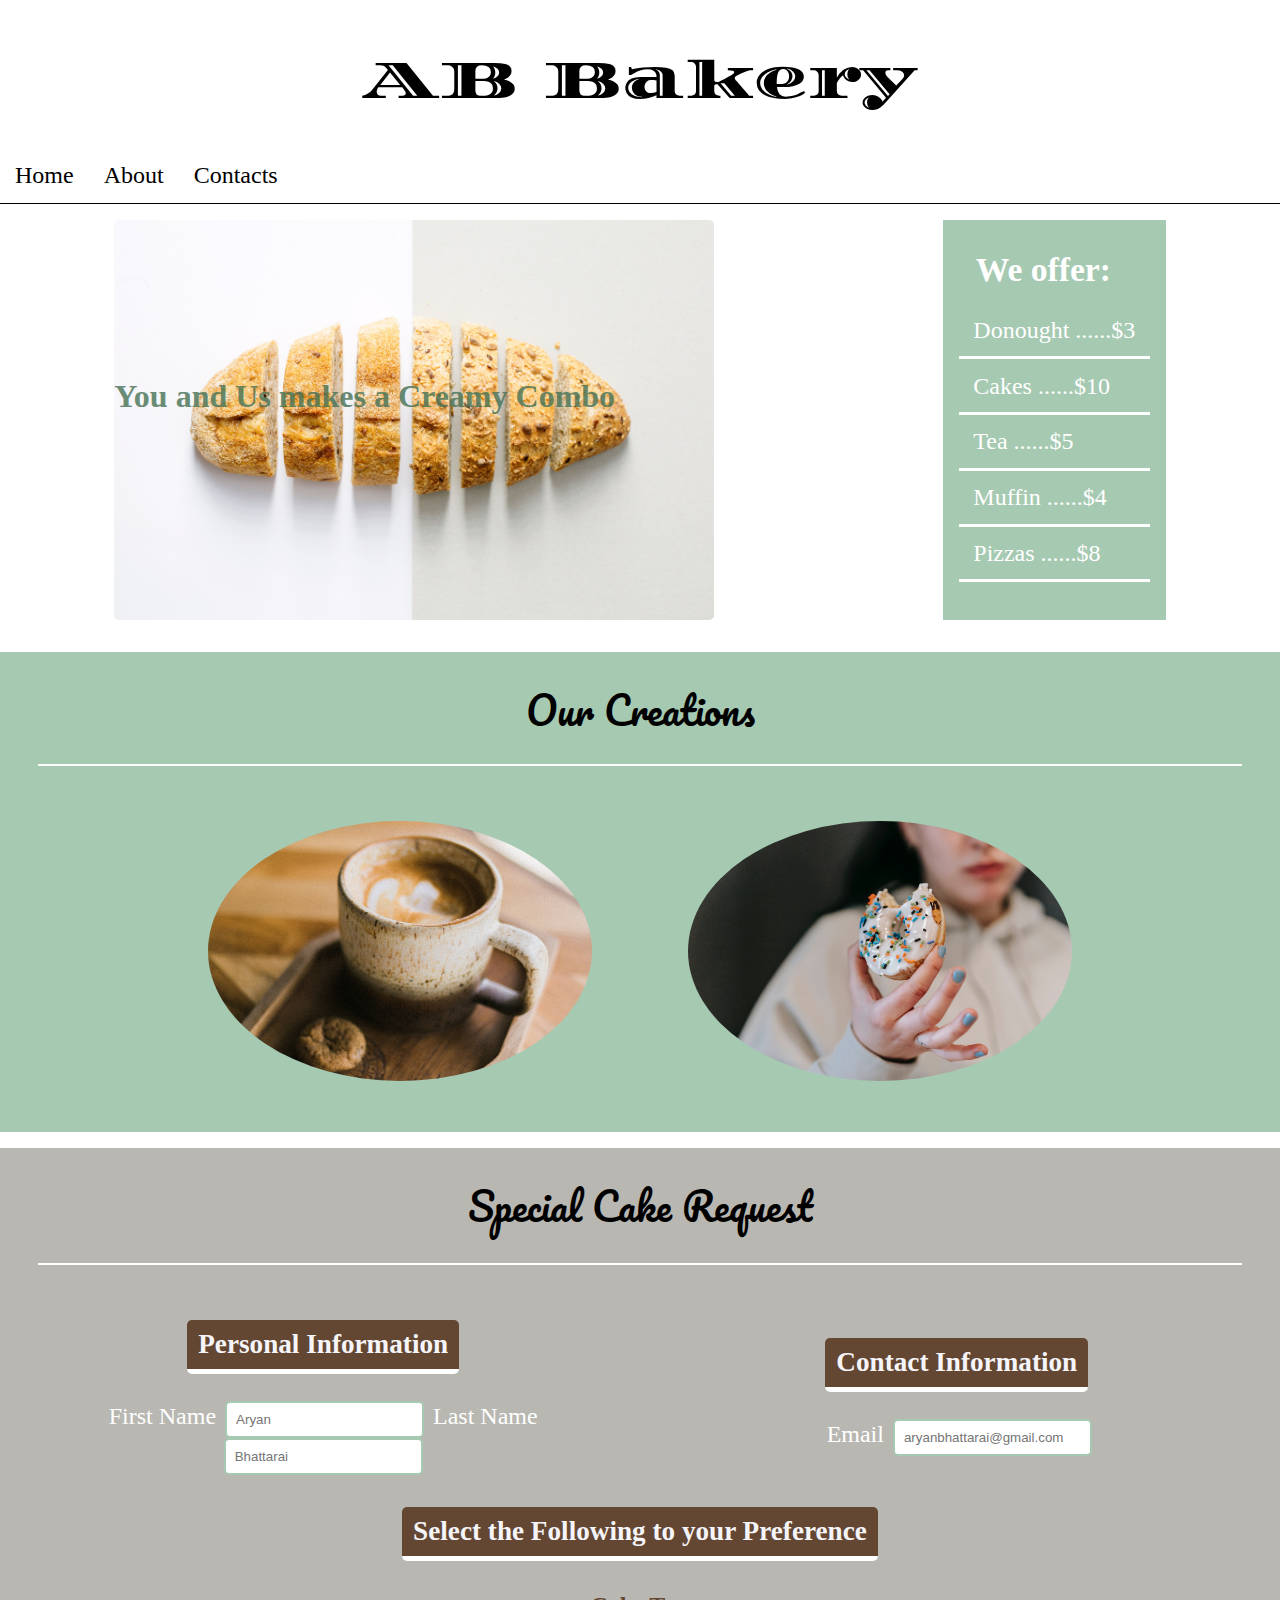
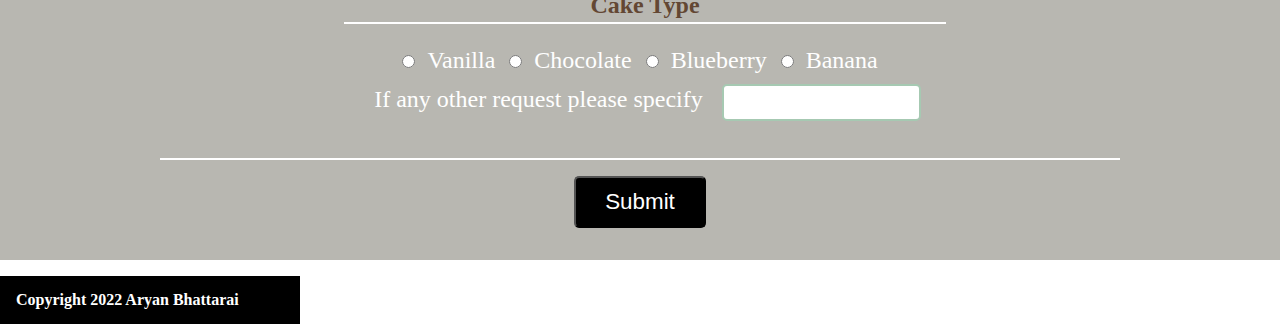
==== index.html @ 418ecd6c "First try" ====
<!DOCTYPE html>
<html lang="en">
  <head>
    <meta charset="UTF-8" />
    <meta http-equiv="X-UA-Compatible" content="IE=edge" />
    <meta name="viewport" content="width=device-width, initial-scale=1.0" />

    <link rel="stylesheet" href="./Styles/reset.css" />
    <link rel="stylesheet" href="./Styles/indexstyles.css" />
    <link rel="stylesheet" href="./Styles/responsivestyle.css" />
    <script src="./js/main.js" defer></script>
    <title>AB Bakery</title>
  </head>

  <body>
    <header id="mainHeadofPage">
      <h1>AB Bakery</h1>
      <nav>
        <ul>
          <li><a href="#">Home</a></li>
          <li><a href="./about.html">About</a></li>
          <li><a href="#">Contacts</a></li>
          <!--Dummy contacts for the page with zero contents-->
        </ul>
      </nav>
    </header>
    <div id="mainDiv">
      <main class="mainContent">
        <p>You and Us makes a Creamy Combo</p>
      </main>
      <div class="bakeryStyles">
        <h2>We offer:</h2>
        <ul>
          <li>Donought ......$3</li>
          <li>Cakes ......$10</li>
          <li>Tea ......$5</li>
          <li>Muffin ......$4</li>
          <li>Pizzas ......$8</li>
        </ul>
      </div>
    </div>
    <section class="additionalContent">
      <h2>Our Creations</h2>
      <aside class="aside1"></aside>
      <aside class="aside2"></aside>
    </section>
    <section class="cakeOrderForm">
      <h2>Special Cake Request</h2>
      <form action="./index.html" method="post" name="Cake Order Form" netlify>
        <fieldset>
          <legend>Personal Information</legend>

          <label for="fname">First Name</label>
          <input
            type="text"
            id="fname"
            name="fname"
            requred
            placeholder="Aryan"
          />
          <label for="lname">Last Name</label>
          <input
            type="text"
            id="lname"
            name="lname"
            requred
            placeholder="Bhattarai"
          />
        </fieldset>
        <fieldset>
          <legend>Contact Information</legend>
          <label for="email" id="email" name="email">Email</label>
          <input type="email" required placeholder="aryanbhattarai@gmail.com" />
        </fieldset>
        <fieldset>
          <legend>Select the Following to your Preference</legend>
          <label><span>Cake Type</span></label>
          <input
            type="radio"
            id="cakevanilla"
            name="cakeType"
            name="cakevanilla"
            required
          />
          <label for="cakevanilla">Vanilla</label>
          <input
            type="radio"
            id="cakechocolate"
            name="cakeType"
            name="cakechocolate"
            required
          />
          <label for="cakechocolate">Chocolate</label>
          <input
            type="radio"
            id="cakeblueberry"
            name="cakeType"
            name="cakeblueberry"
            required
          />
          <label for="cakeblueberry">Blueberry</label>
          <input
            type="radio"
            id="cakebanana"
            name="cakeType"
            name="cakebanana"
            required
          />
          <label for="cakebanana">Banana</label>
          <label for="extracakerequest"
            >If any other request please specify</label
          >
          <input type="text" id="othercake" name="othercake" />
        </fieldset>

        <div>
          <button id="submitButton">Submit</button>
          <div class="popUp" id="popup">
            <h3>Thanks you for the order.</h3>
            <p>
              We will send you the total price and the order summary shortly.
            </p>
            <button id="OkButton">Ok</button>
          </div>
        </div>
      </form>
    </section>

    <footer class="lastPart">Copyright 2022 Aryan Bhattarai</footer>
  </body>
</html>
---- Styles/indexstyles.css ----
@import url('https://fonts.googleapis.com/css2?family=Diplomata&display=swap');
@import url('https://fonts.googleapis.com/css2?family=Diplomata&family=Pacifico&display=swap');
/* *{
    outline: 1px dotted black;
} */
#mainHeadofPage h1{
    display: flex;
    justify-content: center;
    align-items: center;
    padding: 1em;
    font-family: 'Diplomata', cursive;
     font-size: 3.4em;
}
#mainHeadofPage nav ul{
    display: flex;
    justify-content: start;
    align-items: center;
    padding-bottom: 1em;
    margin-bottom: 1em;
    border-bottom: 1px solid black;
}
#mainHeadofPage nav ul li a{
    text-decoration: none;
    padding: 12px 15px;
    color: #000;
    font-size: 1.5em;
}
#mainHeadofPage nav ul li a:hover{
    color: grey;
    transition: 0.25s;
}

/* for main content css */
#mainDiv{
    display: flex;
    flex-wrap: wrap;
    justify-content: space-around;
}
#mainDiv .mainContent p{
    font-size: 2em;
    margin-top: 5em;
    color: #467255;
    opacity: 0.8;
    font-weight: bolder;
}
.mainContent{
    background-image: url(../Images/background2.jpg); 
    background-position: center;
    background-size: cover;
    width: 600px;
    height:400px; 
    border-radius: 5px;
}

.bakeryStyles{
    background-color: #A6C9B2;
    padding: 1em;
}
.bakeryStyles h2{
    font-size: 2.1em;
    color: white;
    padding: 0.5em;
    font-weight: 800;
}
.bakeryStyles li{
    font-size: 1.5em;
    color: white;
    padding: 0.6em;
    border-bottom: 3px solid white;
}

/* for additional content */
.additionalContent{
    display: flex;
    flex-wrap: wrap;
    justify-content: center;
    background-color: #A6C9B2;
    margin-top: 2em;
    width: 100%;
    height: 480px;
    margin-bottom: 1em;
}
.additionalContent h2{
    font-size: 2.4em;
    font-family: 'Diplomata', cursive;
    font-family: 'Pacifico', cursive;
    margin:1em;
    width: 100%;
    text-align: center;
    border-bottom: 2px solid white;

}
.additionalContent .aside1{
    background-image: url(../Images/teacontent.jpg);
    background-position: center;
    background-size: cover;
    height: 260px;
    width: 30%;
    border-radius: 50%;
    margin: 1em 3em;
    
}
.additionalContent .aside2{
    background-image: url(../Images/content\ image.jpg);
    background-position: center;
    background-size: cover;
    height: 260px;
    width: 30%;
    border-radius: 50%;
    margin: 1em 3em;
}

/* Order form for bakery */
.cakeOrderForm { 
    background-color: #b8b7b1;
    display: flex;
    justify-content: space-around;
    flex-wrap: wrap;
    margin-bottom: 1em;
}
.cakeOrderForm h2{
    font-size: 2.4em;
    font-family: 'Diplomata', cursive;
    font-family: 'Pacifico', cursive;
    width: 100%;
    text-align: center;
    margin: 1em;
    padding-bottom: 1em;
    border-bottom: 2px solid white;
}
.cakeOrderForm form{
    display: flex;
    flex-wrap: wrap;
    justify-content: center;
    align-items: center;
}
.cakeOrderForm form fieldset{
 margin: 1em;
 width: 47%;
 text-align: center;
   
   
}
.cakeOrderForm form legend{
    display: flex;
    background-color: #634733;
    border-radius: 5px;
    font-size: 1.7em;
    padding: 0.4em;
    margin-bottom: 1em; 
    font-weight: 800;
    color: #f5f4f8;
    border-bottom: 5px solid white;
}
.cakeOrderForm form label{
    color: white;
    font-size: 1.5em;
    padding: 5px;
}

.cakeOrderForm form span{
    color:#634733 ;
    font-weight: 800;
    display: inline-block;
    width: 100%;
    border-bottom: 2px solid white;
    margin-bottom: 1em;
    padding: 5px;
}
.cakeOrderForm form input{
    padding: 9px;
    border: 2px solid #a6c9b2;
    border-radius: 5px;
}

.cakeOrderForm  form  fieldset:nth-child(3)  label:nth-child(11){
    display: inline-block;
    text-align: center;
    margin: 10px;
    
}


#submitButton{
    font-size: 1.4em;
    padding: 0.5em 1.3em;
    background-color: black;
    color: white;
    border-radius: 5px;
    transition: 0.25s;
    cursor: pointer;
}
#submitButton:hover{
    background-color: #31291e;
}
.cakeOrderForm div{
   
    width: 75%;
    text-align: center;
    border-top: 2px solid white;
    padding: 1em;
    margin: 1em;
 
    
 }
.popUp{
    display: flex;
    flex-wrap: wrap;
    justify-content: center;
    font-size: 1.5em;
    background-color: black;
    color: white;
    border-radius: 5px;
    position: absolute;
    top: 5px;
    visibility: hidden;   
    
}
.popUp .show{
     visibility: visible;
     top: 30%;
     
     
     
}
#OkButton{
    font-size: 1em;
    background-color: rgb(251, 249, 249);
    color: rgb(1, 1, 1);
    border-radius: 5px;
    width: 100%;
    margin-top: 10px; 
    cursor: pointer; 
    
    
}
#OkButton:hover{
    background-color: #31291e;
}

footer {
    color: #fff;
    font-weight: 800;
    background-color: #000;
    padding: 1em;
    width: 300px;

}
---- Styles/responsivestyle.css ----
@media screen and (max-width: 900px){
    body > #mainDiv{
        flex-direction: column;
        justify-content: center;
        align-items: center;
        gap: 1em;
    }
    body > #mainDiv > .mainContent{
        display: flex;
    }
    .cakeOrderForm> form > fieldset{
        width: 69%;
        font-size: 1em;
    }
}
@media screen and (max-width: 700px){
    body > section.additionalContent{
       flex-direction: column;
       height: 800px;
       justify-content: center;
       align-items: center;
        }
    body > section.additionalContent > h2{
        font-size: 2.4em;
        margin: unset;
        padding: 1em;
        
    }
    body > section.additionalContent > .aside1{
        width: 50%;
        height: 300px;
    }
    body > section.additionalContent > .aside2{
        width: 50%;
        height:300px;
    }
    body > .cakeOrderForm > form > fieldset{
        width: 46%;
        font-size: 0.8em;
    }
    
    
}
@media screen and (max-width:500px)  {
    #mainHeadofPage > h1{
        font-size: 2em;
    }
    #mainDiv > .mainContent{
        width: 100%;
    }
    #mainDiv > .mainContent> p{
        font-size: 1.8em;
    }
    body > section.cakeOrderForm > form > fieldset{
        width: 63%;
        font-size: 0.9em;    
    }
    body > section.cakeOrderForm > form > div > button{
        font-size: 1em;
    }

}
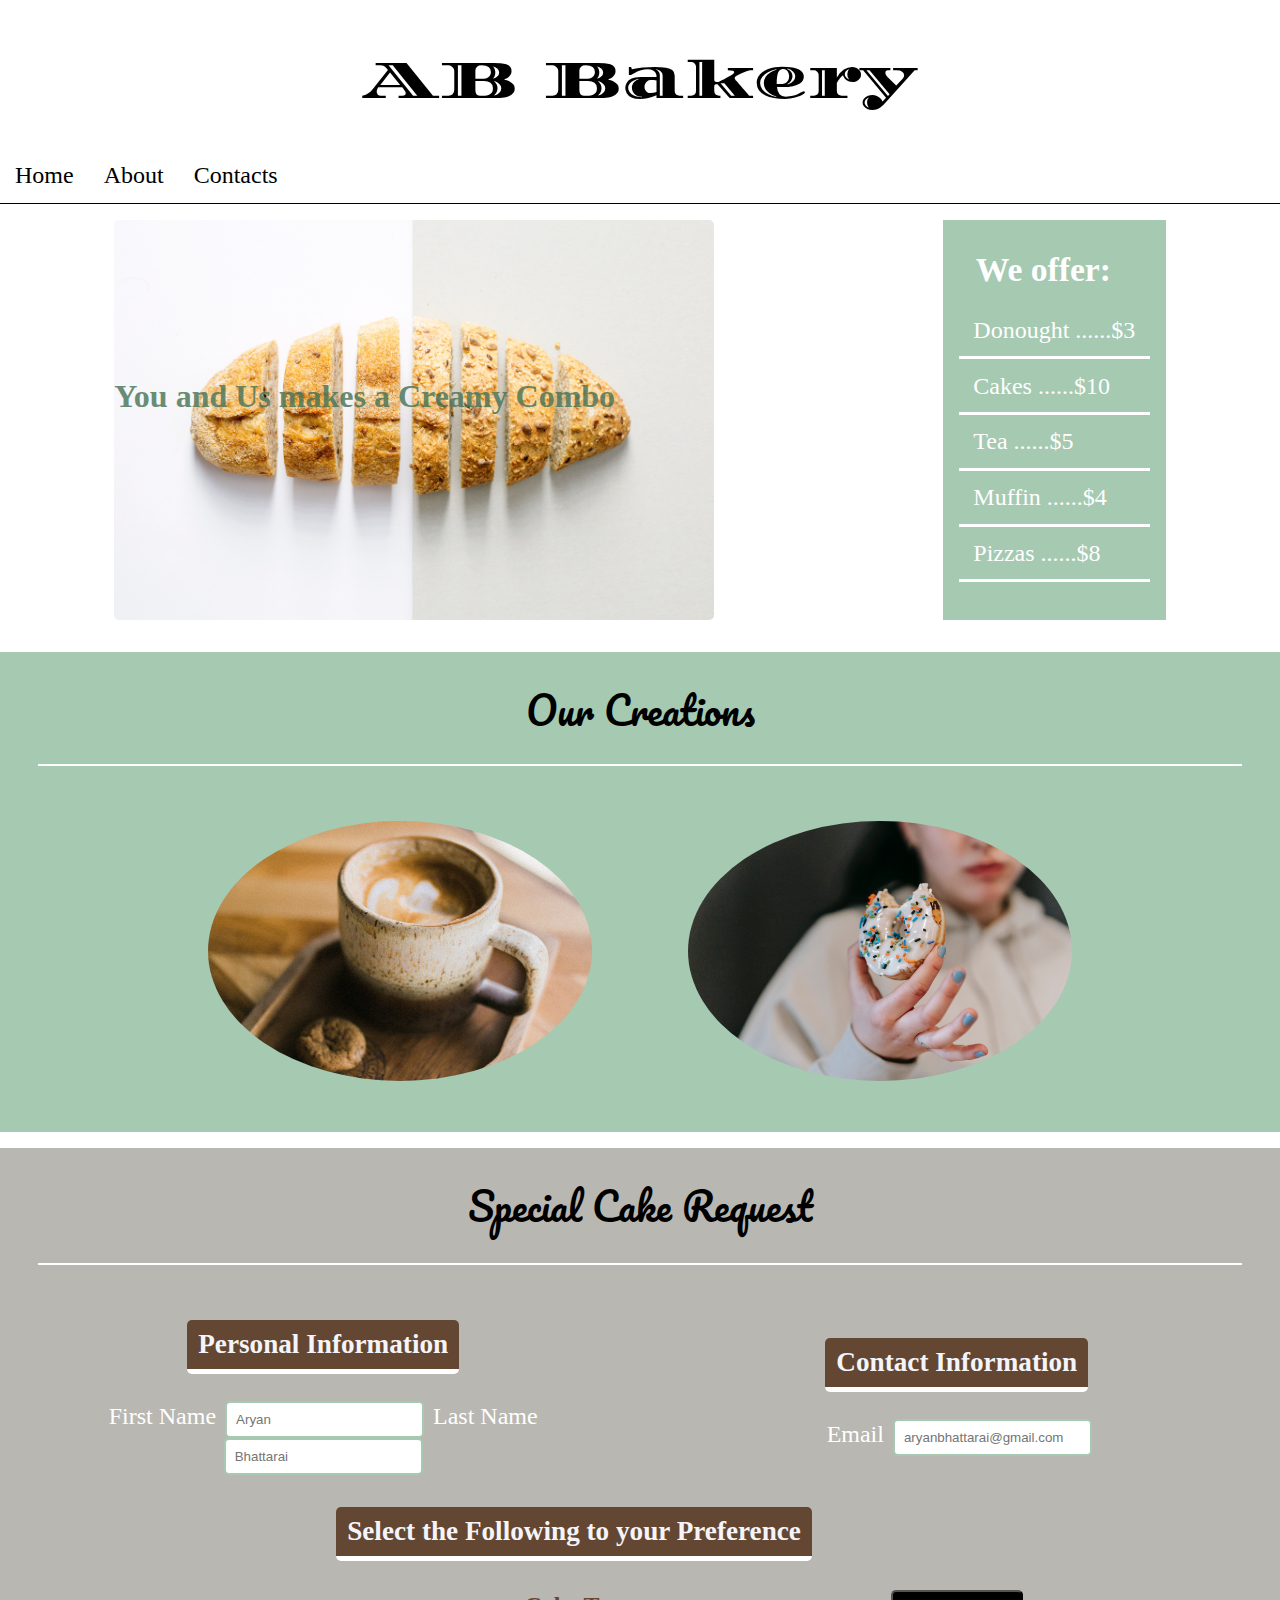
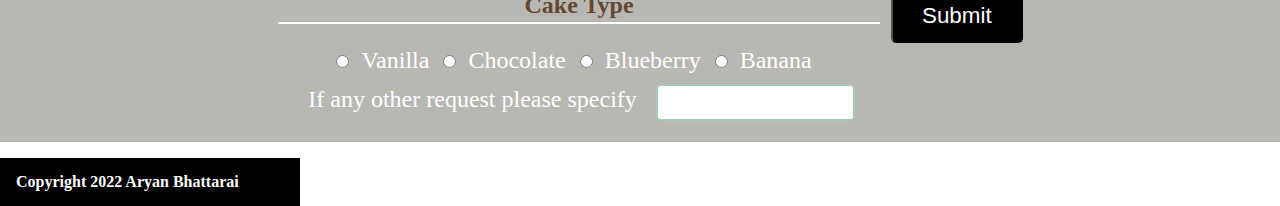
==== commit f305972d: "done and ready to submit" ====
--- a/index.html
+++ b/index.html
@@ -46,7 +46,13 @@
     </section>
     <section class="cakeOrderForm">
       <h2>Special Cake Request</h2>
-      <form action="./index.html" method="post" name="Cake Order Form" netlify>
+      <form
+        action="./index.html"
+        method="post"
+        name="Cake Order Form"
+        netlify
+        id="form"
+      >
         <fieldset>
           <legend>Personal Information</legend>
 
@@ -115,13 +121,13 @@
 
         <div>
           <button id="submitButton">Submit</button>
-          <div class="popUp" id="popup">
+          <!-- <div class="popUp" id="popup">
             <h3>Thanks you for the order.</h3>
             <p>
               We will send you the total price and the order summary shortly.
             </p>
             <button id="OkButton">Ok</button>
-          </div>
+          </div> -->
         </div>
       </form>
     </section>
--- a/Styles/indexstyles.css
+++ b/Styles/indexstyles.css
@@ -193,7 +193,8 @@
 #submitButton:hover{
     background-color: #31291e;
 }
-.cakeOrderForm div{
+/* Message for the form submissing. */
+/* .cakeOrderForm div{
    
     width: 75%;
     text-align: center;
@@ -218,7 +219,8 @@
 }
 .popUp .show{
      visibility: visible;
-     top: 30%;
+     top: 50%;
+     text-align: center;
      
      
      
@@ -236,7 +238,7 @@
 }
 #OkButton:hover{
     background-color: #31291e;
-}
+} */
 
 footer {
     color: #fff;
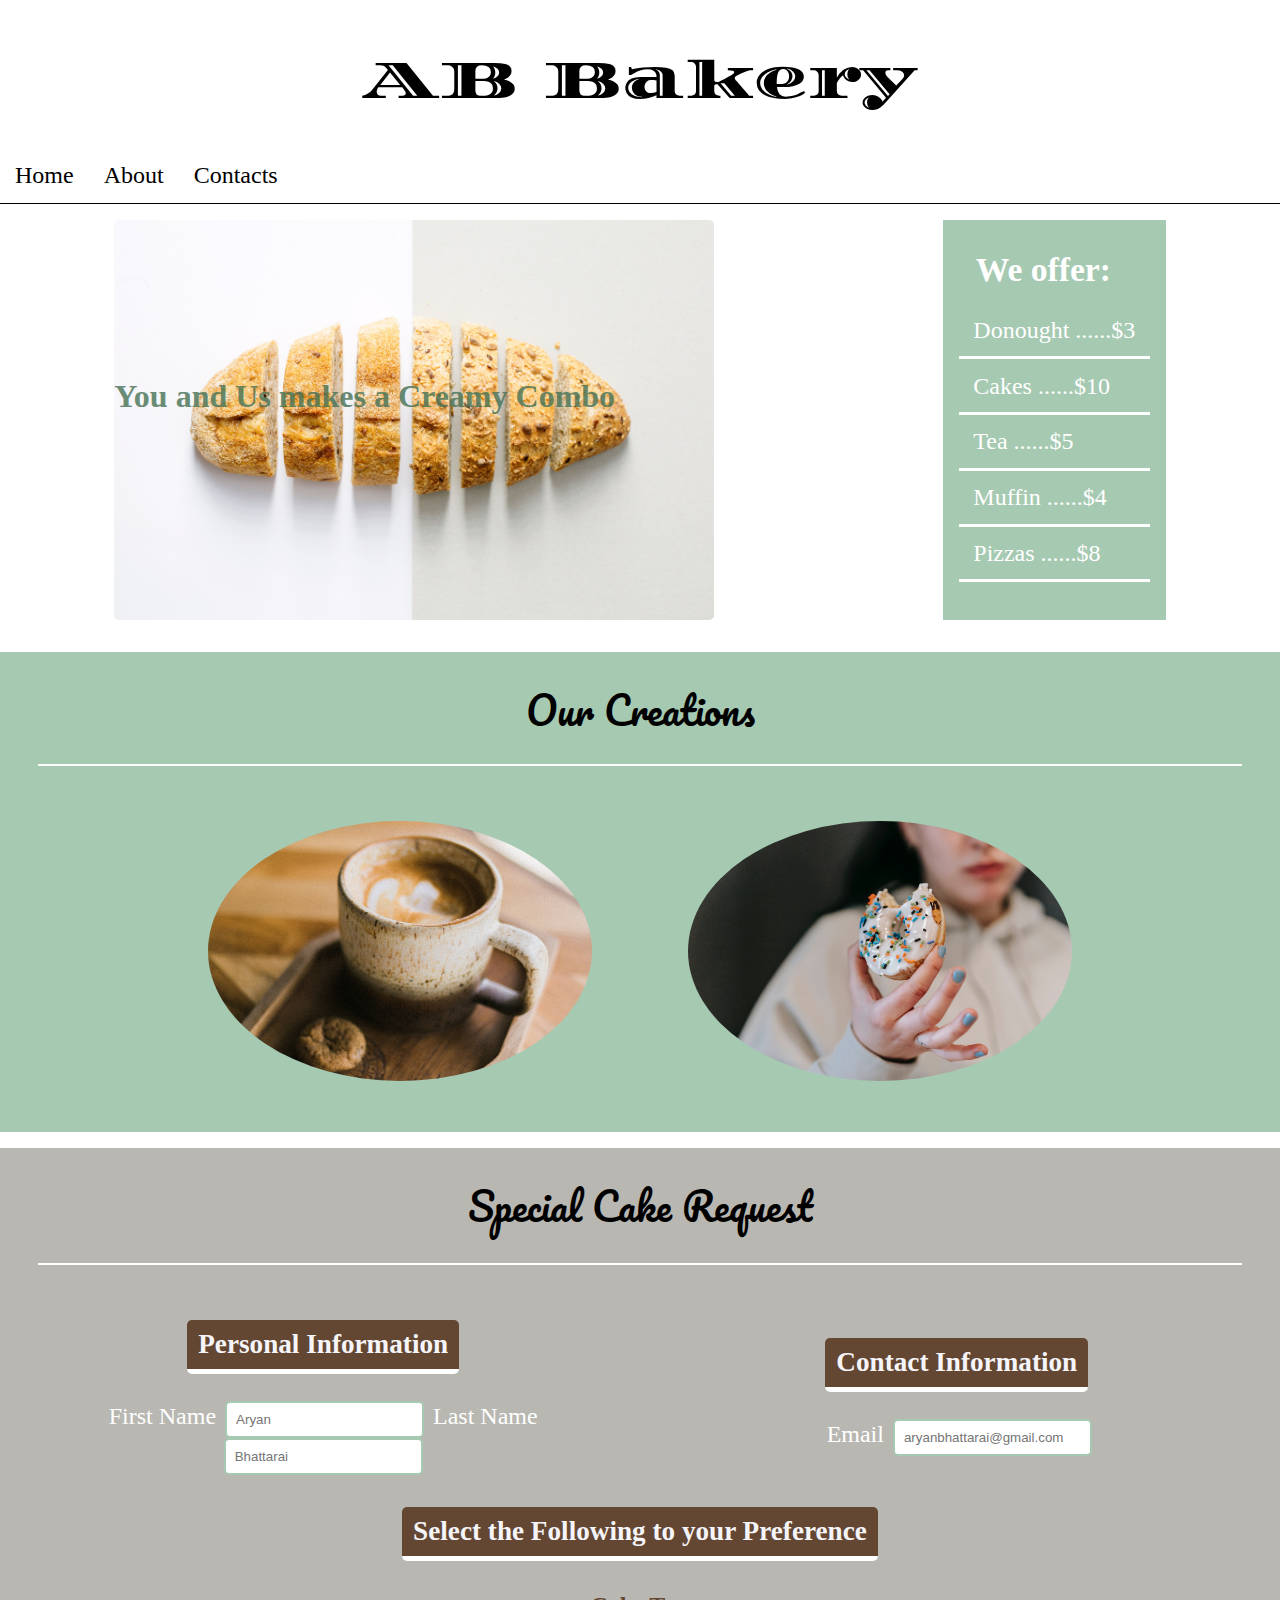
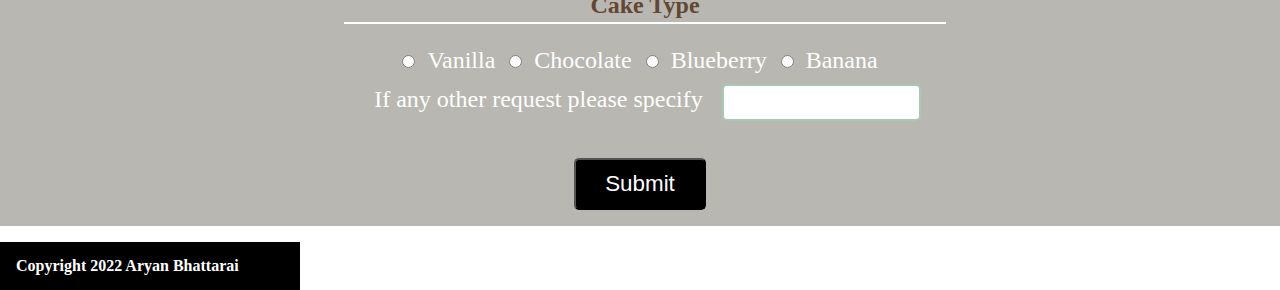
==== commit 4e2354e1: "Add files via upload" ====
--- a/index.html
+++ b/index.html
@@ -46,13 +46,7 @@
     </section>
     <section class="cakeOrderForm">
       <h2>Special Cake Request</h2>
-      <form
-        action="./index.html"
-        method="post"
-        name="Cake Order Form"
-        netlify
-        id="form"
-      >
+      <form action="./index.html" method="post" name="Cake Order Form" netlify>
         <fieldset>
           <legend>Personal Information</legend>
 
--- a/Styles/indexstyles.css
+++ b/Styles/indexstyles.css
@@ -180,8 +180,13 @@
     
 }
 
-
+form div{
+    width: 100%;
+    text-align: center;
+    margin: 1em;
+}
 #submitButton{
+    
     font-size: 1.4em;
     padding: 0.5em 1.3em;
     background-color: black;
@@ -189,6 +194,7 @@
     border-radius: 5px;
     transition: 0.25s;
     cursor: pointer;
+    
 }
 #submitButton:hover{
     background-color: #31291e;
